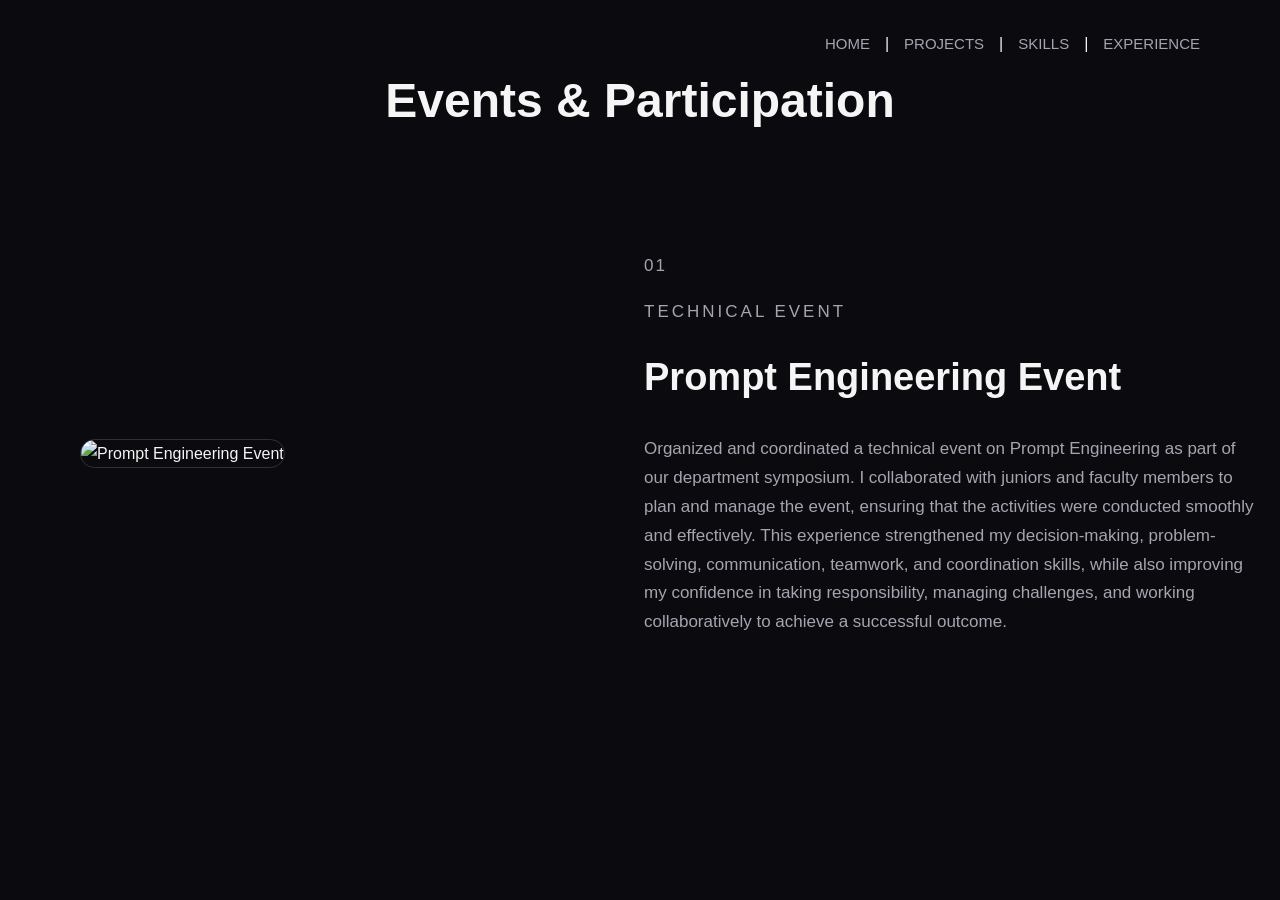
==== events.html @ d04c2918 "Add files via upload" ====
<!DOCTYPE html>
<html lang="en">

<head>
    <meta charset="UTF-8">
    <meta name="viewport" content="width=device-width, initial-scale=1.0">

    <title>Events | Swetha</title>

    <link rel="stylesheet" href="style.css">
</head>

<body>

   <header class="top-navigation">

    <h1>Events & Participation</h1>

    <nav class="nav-links">

        <a href="index.html">HOME</a>
        <span>|</span>

        <a href="projects.html">PROJECTS</a>
        <span>|</span>

        <a href="skills.html">SKILLS</a>
        <span>|</span>

        <a href="experience.html">EXPERIENCE</a>

    </nav>

</header>


    <!-- Event Section -->
    <main class="event-container">

        <section class="event-card">

            <!-- Event Image -->
            <div class="event-image">

                <img
                    src="images/WhatsApp Image 2026-02-14 at 1.28.26 AM (1).jpeg"
                    alt="Prompt Engineering Event"
                >

            </div>


            <!-- Event Content -->
            <div class="event-content">

                <p class="event-number">01</p>

                <p class="event-label">
                    TECHNICAL EVENT
                </p>

                <h2>Prompt Engineering Event</h2>

                <p>
                    Organized and coordinated a technical event on Prompt Engineering as part of our department symposium. I collaborated with juniors and faculty members to plan and manage the event, ensuring that the activities were conducted smoothly and effectively. This experience strengthened my decision-making, problem-solving, communication, teamwork, and coordination skills, while also improving my confidence in taking responsibility, managing challenges, and working collaboratively to achieve a successful outcome.

                </p>

            </div>

        </section>

    </main>


    <script src="script.js"></script>

</body>

</html>
---- style.css ----
/* =========================================
   GLOBAL STYLES
========================================= */

* {
    margin: 0;
    padding: 0;
    box-sizing: border-box;
}

html {
    scroll-behavior: smooth;
}

body {
    font-family: Arial, Helvetica, sans-serif;
    background: #0a0a0f;
    color: #f5f5f5;
    line-height: 1.7;
}


/* =========================================
   COMMON PAGE HEADER
========================================= */

.page-header {
    max-width: 1200px;
    margin: 0 auto;
    padding: 60px 40px 40px;
}

.page-header h1 {
    font-size: 48px;
    margin-bottom: 15px;
}

.page-header p {
    color: #a5a5b0;
    max-width: 650px;
    font-size: 17px;
}

.back-link {
    display: inline-block;
    color: #8b7cff;
    text-decoration: none;
    margin-bottom: 35px;
    transition: 0.3s;
}

.back-link:hover {
    color: #ffffff;
}


/* =========================================
   HOME
========================================= */
.top-navigation {
    position: relative;
    max-width: 1200px;
    margin: 0 auto;
    padding: 50px 40px 30px;
    min-height: 50px;
}

.top-navigation h1 {
    text-align: center;
    font-size: 48px;
    margin: 10px 0;
}

.header {     max-width: 1200px; 
        margin: auto;  
        padding: 30px 40px;  
        text-align: center; } 

.header h1 {
    font-size: 48px;
    margin: 10px; }

.nav-links {
    position: absolute;
    top: 30px;
    right: 40px;

    display: flex;
    align-items: center;
    gap: 15px;
}

.linkedin-link {     color: #ffffff;   
      text-decoration: none;    
       border: 1px solid #33333d;     
       padding: 10px 18px;    
        border-radius: 25px;    
         transition: 0.3s; } 

.linkedin-link:hover {     background: #8b7cff;    
     border-color: #8b7cff; } 

.hero {     min-height: 75vh; 
        max-width: 1200px;   
          margin: auto;  
             padding: 50px 40px;  
                display: grid; 
                    grid-template-columns: 40% 60%;   
                      align-items: center;    
                       gap: 60px; } 

.nav-links a {     color: #a5a5b0;   
      text-decoration: none; 
          font-size: 15px;   
            font-family: "Poppins", sans-serif;    
             font-weight: 500;    
              transition: 0.3s; }.



/* Profile */

.profile-section {
    text-align: center;
}

.profile-image {
    width: 300px;
    height: 380px;
    object-fit: cover;
    border-radius: 20px;
    border: 1px solid #33333d;
    box-shadow: 0 0 50px rgba(139, 124, 255, 0.15);
}

.profile-section h1 {
    margin-top: 20px;
    font-size: 32px;
    letter-spacing: 4px;
}


/* Introduction */

.intro-section {
    font-family: "Poppins", sans-serif;
}

.intro-section .hello {
    color: #8b7cff;
    font-size: 18px;
    margin-bottom: 5px;
}

.intro-section h2 {
    font-size: 55px;
    line-height: 1.1;
    margin-bottom: 10px;
}

.intro-section h3 {
    color: #c7c7d0;
    font-size: 23px;
    font-weight: normal;
    margin-bottom: 25px;
}

.intro-section p {
    color: #a5a5b0;
    font-size: 17px;
    margin-bottom: 18px;
    max-width: 650px;
    text-align: justify;
}

.intro-section strong {
    color: #ffffff;
}


/* =========================================
   PROJECTS
========================================= */
/* =========================================
   PROJECTS PAGE HEADER
========================================= */

.page-header {
    max-width: 1200px;
    margin: 0 auto;
    padding: 50px 40px 30px;
    text-align: center;
}

.page-header h1 {
    font-size: 48px;
    margin-bottom: 0 auto;
    text-align: center;
}

.page-header p {
    color: #a5a5b0;
    font-size: 17px;
    margin-left: 350 auto;
    text-align: center;
}

.projects-container {
    max-width: 1200px;
    margin: auto;
    padding: 20px 40px 80px;
}

.project {
    display: grid;
    grid-template-columns: 45% 55%;
    align-items: center;
    gap: 60px;
    padding: 70px 0;
    border-bottom: 1px solid #24242c;
}

.project-image img {
    width: 100%;
    height: 360px;
    object-fit: cover;
    border-radius: 18px;
    border: 1px solid #30303a;
    transition: 0.4s;
}

.project-image img:hover {
    transform: scale(1.02);
    box-shadow: 0 0 40px rgba(139, 124, 255, 0.15);
}

.project-number {
    color: #8b7cff;
    font-size: 16px;
    letter-spacing: 2px;
    margin-bottom: 10px;
}

.project-info h2 {
    font-size: 34px;
    line-height: 1.2;
    margin-bottom: 20px;
}

.project-info p {
    color: #a5a5b0;
    font-size: 17px;
    margin-bottom: 18px;
}

.project-info strong {
    color: #ffffff;
}


/* =========================================
   SKILLS
========================================= */

.skills-section,
.certifications-section {
    max-width: 1200px;
    margin: auto;
    padding: 40px;
}

.section-label {
    color: #8b7cff;
    font-size: 14px;
    letter-spacing: 3px;
    margin-bottom: 10px;
}

.skills-section h2,
.certifications-section h2 {
    font-size: 34px;
    margin-bottom: 35px;
}

.skills-grid {
    display: grid;
    grid-template-columns: repeat(3, 1fr);
    gap: 20px;
}

.skill-card {
    background: #111118;
    border: 1px solid #292933;
    border-radius: 16px;
    padding: 30px;
    transition: 0.3s;
}

.skill-card:hover {
    transform: translateY(-5px);
    border-color: #8b7cff;
}

.skill-card h3 {
    font-size: 22px;
    margin-bottom: 10px;
}

.skill-card p {
    color: #9999a5;
}


/* Certifications */

.certifications-section {
    padding-top: 80px;
    padding-bottom: 100px;
}

.certifications-grid {
    display: grid;
    grid-template-columns: repeat(2, 1fr);
    gap: 25px;
}

.certificate-card {
    background: #111118;
    border: 1px solid #292933;
    border-radius: 16px;
    padding: 30px;
    transition: 0.3s;
}

.certificate-card:hover {
    transform: translateY(-5px);
    border-color: #8b7cff;
}

.certificate-number {
    color: #8b7cff;
    margin-bottom: 15px;
}

.certificate-card h3 {
    font-size: 24px;
    margin-bottom: 10px;
}

.certificate-card p {
    color: #9999a5;
    margin-bottom: 15px;
}

.certificate-link {
    color: #8b7cff;
    text-decoration: none;
}

.certificate-link:hover {
    color: #ffffff;
}


/* =========================================
   EVENTS
========================================= */

.event-container {
    max-width: 1200px;
    margin: auto;
    padding: 20px 40px 100px;
}

.event-card {
    display: grid;
    grid-template-columns: 45% 55%;
    gap: 60px;
    align-items: center;
    padding: 50px 0;
}

.event-image img {
    width: 100%;
    height: 400px;
    object-fit: cover;
    border-radius: 18px;
    border: 1px solid #30303a;
}

.event-number,
.event-label {
    color: #8b7cff;
}

.event-number {
    font-size: 16px;
    letter-spacing: 2px;
}

.event-label {
    font-size: 13px;
    letter-spacing: 3px;
    margin: 10px 0;
}

.event-content h2 {
    font-size: 38px;
    margin-bottom: 25px;
}

.event-content p {
    color: #a5a5b0;
    font-size: 17px;
    margin-bottom: 18px;
}

.event-content strong {
    color: #ffffff;
}


/* =========================================
   EXPERIENCE
========================================= */

.experience-container {
    max-width: 1200px;
    margin: auto;
    padding: 20px 40px 100px;
}

.experience-card {
    display: grid;
    grid-template-columns: 45% 55%;
    gap: 60px;
    align-items: center;
    padding: 50px 0;
}

.experience-image img {
    width: 100%;
    height: 420px;
    object-fit: cover;
    border-radius: 18px;
    border: 1px solid #30303a;
}

.experience-number,
.experience-label {
    color: #8b7cff;
}

.experience-number {
    letter-spacing: 2px;
}

.experience-label {
    font-size: 13px;
    letter-spacing: 3px;
    margin: 10px 0;
}

.experience-content h2 {
    font-size: 42px;
    margin-bottom: 5px;
}

.experience-content h3 {
    color: #c7c7d0;
    font-size: 22px;
    font-weight: normal;
    margin-bottom: 8px;
}

.experience-duration {
    color: #8b7cff !important;
}

.experience-content p {
    color: #a5a5b0;
    font-size: 17px;
    margin-bottom: 18px;
}

.experience-content strong {
    color: #ffffff;
}


/* =========================================
   MOBILE RESPONSIVE
========================================= */

@media (max-width: 768px) {

    .page-header {
        padding: 40px 25px 25px;
    }

    .page-header h1 {
        font-size: 36px;
    }

    header {
        padding: 25px;
    }

    .hero {
        grid-template-columns: 1fr;
        padding: 40px 25px;
        gap: 45px;
        text-align: center;
    }

    .profile-image {
        width: 250px;
        height: 320px;
    }

    .intro-section h2 {
        font-size: 40px;
    }

    .intro-section h3 {
        font-size: 20px;
    }

    .intro-section p {
        margin-left: auto;
        margin-right: auto;
    }

    .projects-container,
    .event-container,
    .experience-container {
        padding-left: 25px;
        padding-right: 25px;
    }

    .project,
    .event-card,
    .experience-card {
        grid-template-columns: 1fr;
        gap: 35px;
        padding: 50px 0;
    }

    .project-image img,
    .event-image img,
    .experience-image img {
        height: 300px;
    }

    .project-info h2,
    .event-content h2,
    .experience-content h2 {
        font-size: 30px;
    }

    .skills-section,
    .certifications-section {
        padding-left: 25px;
        padding-right: 25px;
    }

    .skills-grid {
        grid-template-columns: 1fr;
    }

    .certifications-grid {
        grid-template-columns: 1fr;
    }
}

html {
    scroll-behavior: smooth;
}

body {
    opacity: 0;
    transition: opacity 0.5s ease;
}

body.page-loaded {
    opacity: 1;
}

.nav-links a.active {
    color: #8b7cff;
}
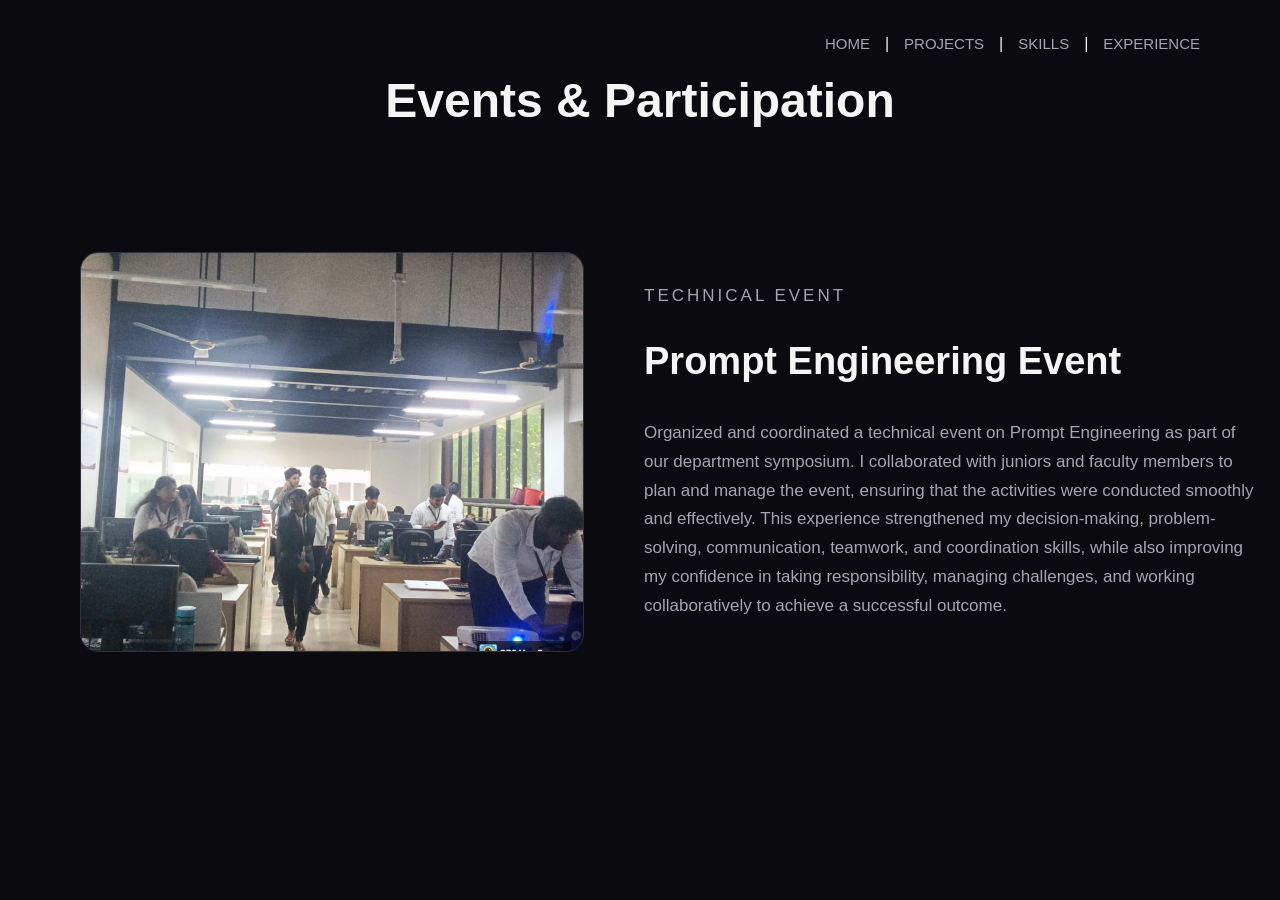
==== commit b328c242: "events.html" ====
--- a/events.html
+++ b/events.html
@@ -53,8 +53,6 @@
             <!-- Event Content -->
             <div class="event-content">
 
-                <p class="event-number">01</p>
-
                 <p class="event-label">
                     TECHNICAL EVENT
                 </p>
@@ -77,4 +75,4 @@
 
 </body>
 
-</html>+</html>
